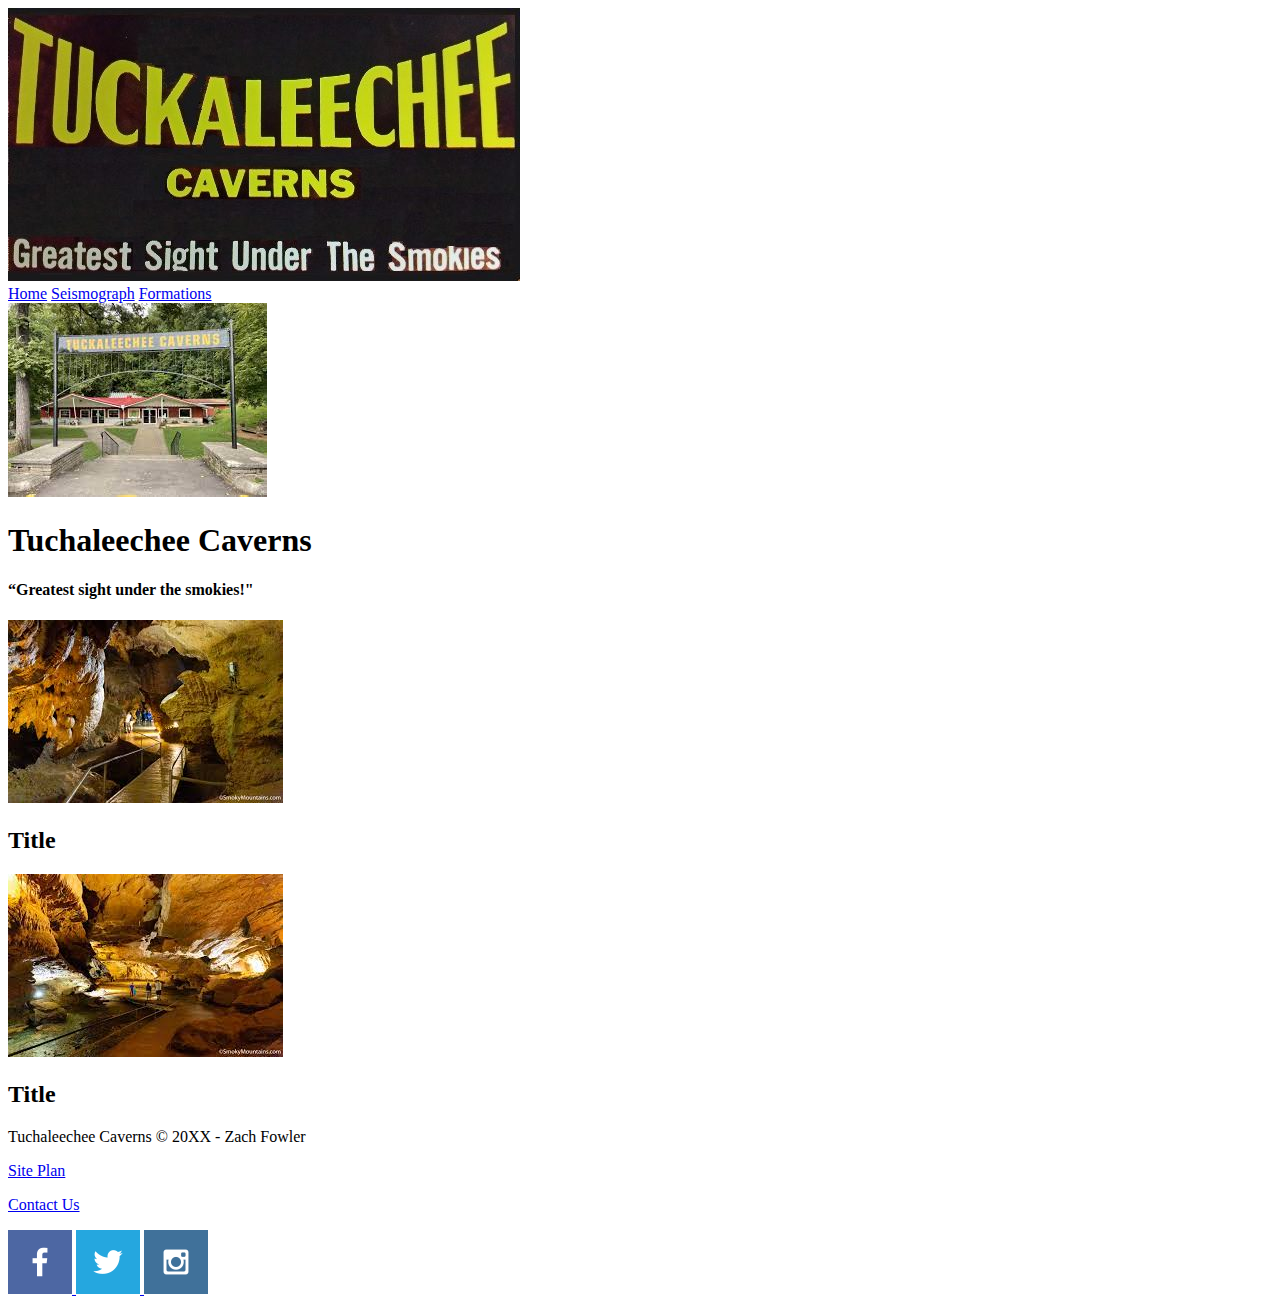
==== cavern/index.html @ be008423 "fixes and added files" ====
<!DOCTYPE html>
<html lang="en">
<head>
    <meta charset="UTF-8">
    <meta name="viewport" content="width=device-width, initial-scale=1.0">
    <link rel="stylesheet" href="styles/style.css">
    <title>Whitewater Rafting Vacations | Dry Oar | Home</title>
</head>
<body>
    <div id="content">
        <header>
            <a id="logo_link" href="index.html">
                <img class="logo" src="images/logo.jpg" alt="Cave Logo">
            </a>
            <nav>
                <a href="index.html">Home</a>
                <a href="seismograph.html">Seismograph</a>
                <a href="formations.html">Formations</a>
            </nav>
        </header>
        <div id="hero">
            <div id="hero-box">
                <img id="hero-img" src="images/front.jpg" alt="Cave Store Entrance">
            </div>
            <section id="hero-msg">
                <h1 class="home-title">Tuchaleechee Caverns</h1>
                <h4>“Greatest sight under the smokies!"</h4>
            </section>
        </div>
        <main class="home-grid">
            <section class="rivers-card">
                <img class="card-img" src="images/flowstone.jpg" alt="Picture taken in the cave">
                <h2>Title</h2>
            </section>
            <section class="camping-card">
                <img class="card-img" src="images/beach.jpg" alt="Picture taken in the cave">
                <h2>Title</h2>
            </section>
        </main>
    <footer>
        <p>Tuchaleechee Caverns &copy; 20XX -  Zach Fowler</p>
        <p><a href="site-plan.html">Site Plan</a></p>
        <p><a href="contactus.html">Contact Us</a></p>
        <div class="social">
            <a href="https://facebook.com" target="_blank">
                <img src="images/facebook.png" alt="fb icon">
            </a>
            <a href="https://twitter.com" target="_blank">
                <img src="images/twitter.png" alt="twitter icon">
            </a>
            <a href="https://instagram.com" target="_blank">
                <img src="images/instagram.png" alt="instagram icon">
            </a>
        </div>
    </footer>
    </div>
</body>
</html>
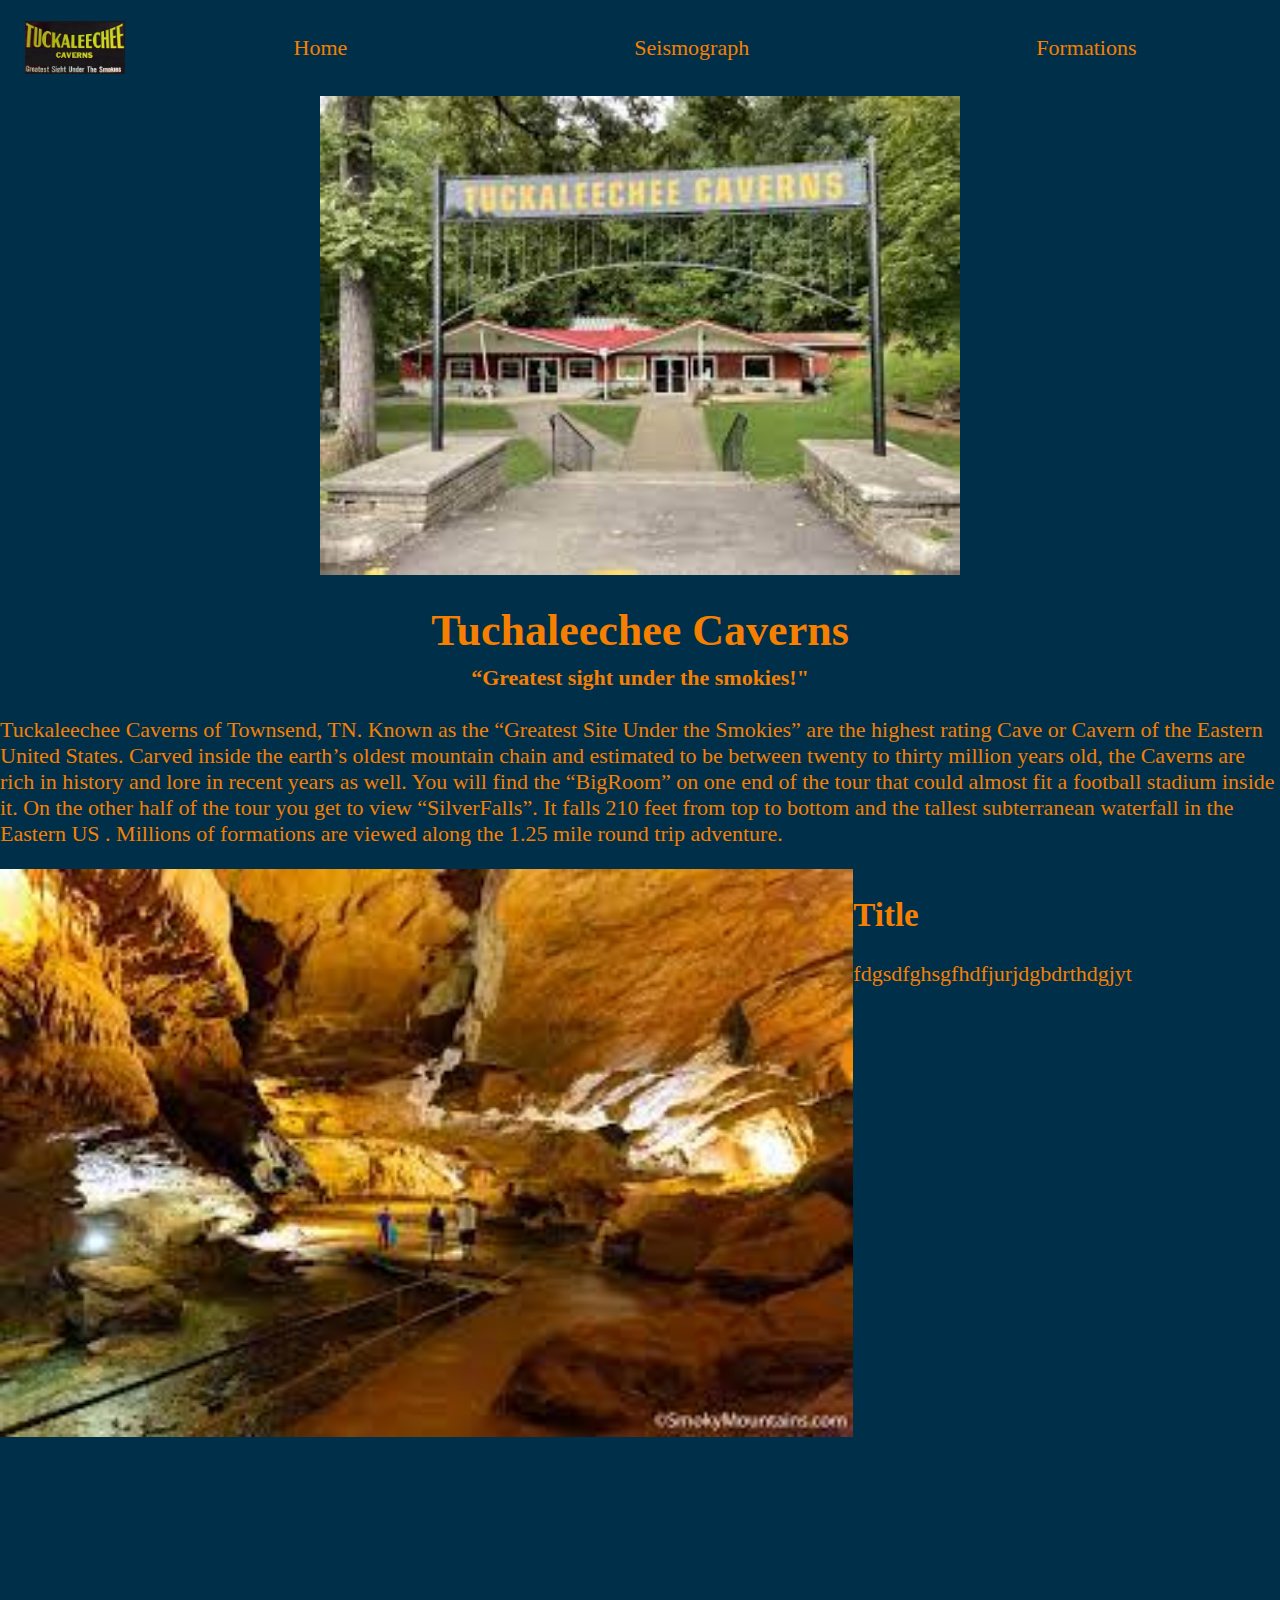
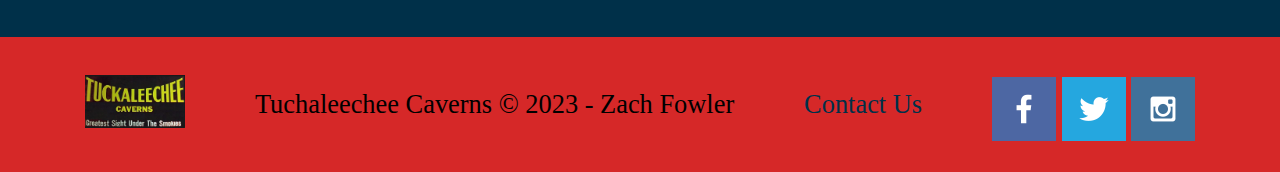
==== commit b1f46a90: "site work" ====
--- a/cavern/index.html
+++ b/cavern/index.html
@@ -24,22 +24,24 @@
             </div>
             <section id="hero-msg">
                 <h1 class="home-title">Tuchaleechee Caverns</h1>
-                <h4>“Greatest sight under the smokies!"</h4>
+                <h4 class="home-saying">“Greatest sight under the smokies!"</h4>
+                <p>Tuckaleechee Caverns of Townsend, TN. Known as the “Greatest Site Under the Smokies” are the highest rating Cave or Cavern of the Eastern United States. Carved inside the earth’s oldest mountain chain and estimated to be between twenty to thirty million years old, the Caverns are rich in history and lore in recent years as well. You will find the “BigRoom” on one end of the tour that could almost fit a football stadium inside it. On the other half of the tour you get to view “SilverFalls”. It falls 210 feet from top to bottom and the tallest subterranean waterfall in the Eastern US . Millions of formations are viewed along the 1.25 mile round trip adventure.</p>
             </section>
         </div>
         <main class="home-grid">
-            <section class="rivers-card">
-                <img class="card-img" src="images/flowstone.jpg" alt="Picture taken in the cave">
+            <!-- <section class="home-body"> -->
+                <img class="home-img" src="images/beach.jpg" alt="Picture taken in the cave">
+               <div class="home-msg"> 
                 <h2>Title</h2>
-            </section>
-            <section class="camping-card">
-                <img class="card-img" src="images/beach.jpg" alt="Picture taken in the cave">
-                <h2>Title</h2>
-            </section>
+                <p>fdgsdfghsgfhdfjurjdgbdrthdgjyt</p>
+               </div> 
+            <!-- </section> -->
         </main>
     <footer>
-        <p>Tuchaleechee Caverns &copy; 20XX -  Zach Fowler</p>
-        <p><a href="site-plan.html">Site Plan</a></p>
+        <a href="index.html">
+            <img class="logo" src="images/logo.jpg" alt="Cave Logo">
+        </a>
+        <p>Tuchaleechee Caverns &copy; 2023 -  Zach Fowler</p>
         <p><a href="contactus.html">Contact Us</a></p>
         <div class="social">
             <a href="https://facebook.com" target="_blank">
--- a/cavern/styles/style.css
+++ b/cavern/styles/style.css
@@ -0,0 +1,100 @@
+header {
+    background-color: #003049;
+    display: grid;
+    grid-template-columns: 150px auto;
+}
+nav{
+    display: flex;
+    justify-content: space-around;
+}
+nav a {
+    text-align: center;
+    color: #F77F00;
+    text-decoration: none;
+    padding: 35px;
+}
+nav a:hover {
+    background-color: #FCBF49;
+    color: #003049;
+}
+body {
+    background-color:  #003049 ; 
+    color: #F77F00;
+    font-family: 'Ubuntu', 'roboto', 'sans-serif';
+    font-size: 22px;
+    margin: 0;
+    padding: 0;
+}
+.logo{
+    width: 100px;
+}
+#logo_link{
+    padding-top: 5px;
+    padding-top: 5px;
+    justify-self: center;
+    align-self: center;
+}
+#hero-box{
+    display: grid;
+    grid-template-columns: 1fr 1fr 1fr 1fr;
+}
+#hero-img{
+    grid-column: 2/4;
+    width: 100%;
+}
+#hero-msg{
+    display: grid;
+    grid-template-columns: 1fr 1fr 1fr;
+    grid-template-rows: 60px 60px 1fr;
+}
+.home-title{
+    grid-column: 2/3;
+    grid-row: 1/2;
+    width: 100%;
+    text-align: center;
+}
+.home-saying{
+    grid-column: 2/3;
+    grid-row: 2/3;
+    text-align: center;
+}
+p{
+    grid-column: 1/5;
+    grid-row: 3/4;
+}
+.home-grid{
+    display: grid;
+    grid-template-columns: 1fr 1fr 1fr;
+}
+.home-img{
+    grid-column: 1/3;
+    width: 100%;
+}
+.home-msg{
+    grid-column: 3/4;
+}
+footer{
+    background-color: #D62828;
+    color: black;
+    padding: 25px 50px;
+    margin-top: 200px;
+    display: flex;
+    justify-content: space-around;
+    align-items: center;
+}
+footer a{
+    color: #003049;
+    text-decoration: none;
+}
+footer a:hover{
+    color: #003049;
+}
+footer p {
+    font-size: 1.2em;
+}
+footer p a:hover {
+    text-decoration: underline;
+}
+footer .social img{
+    padding-top: 15px;
+}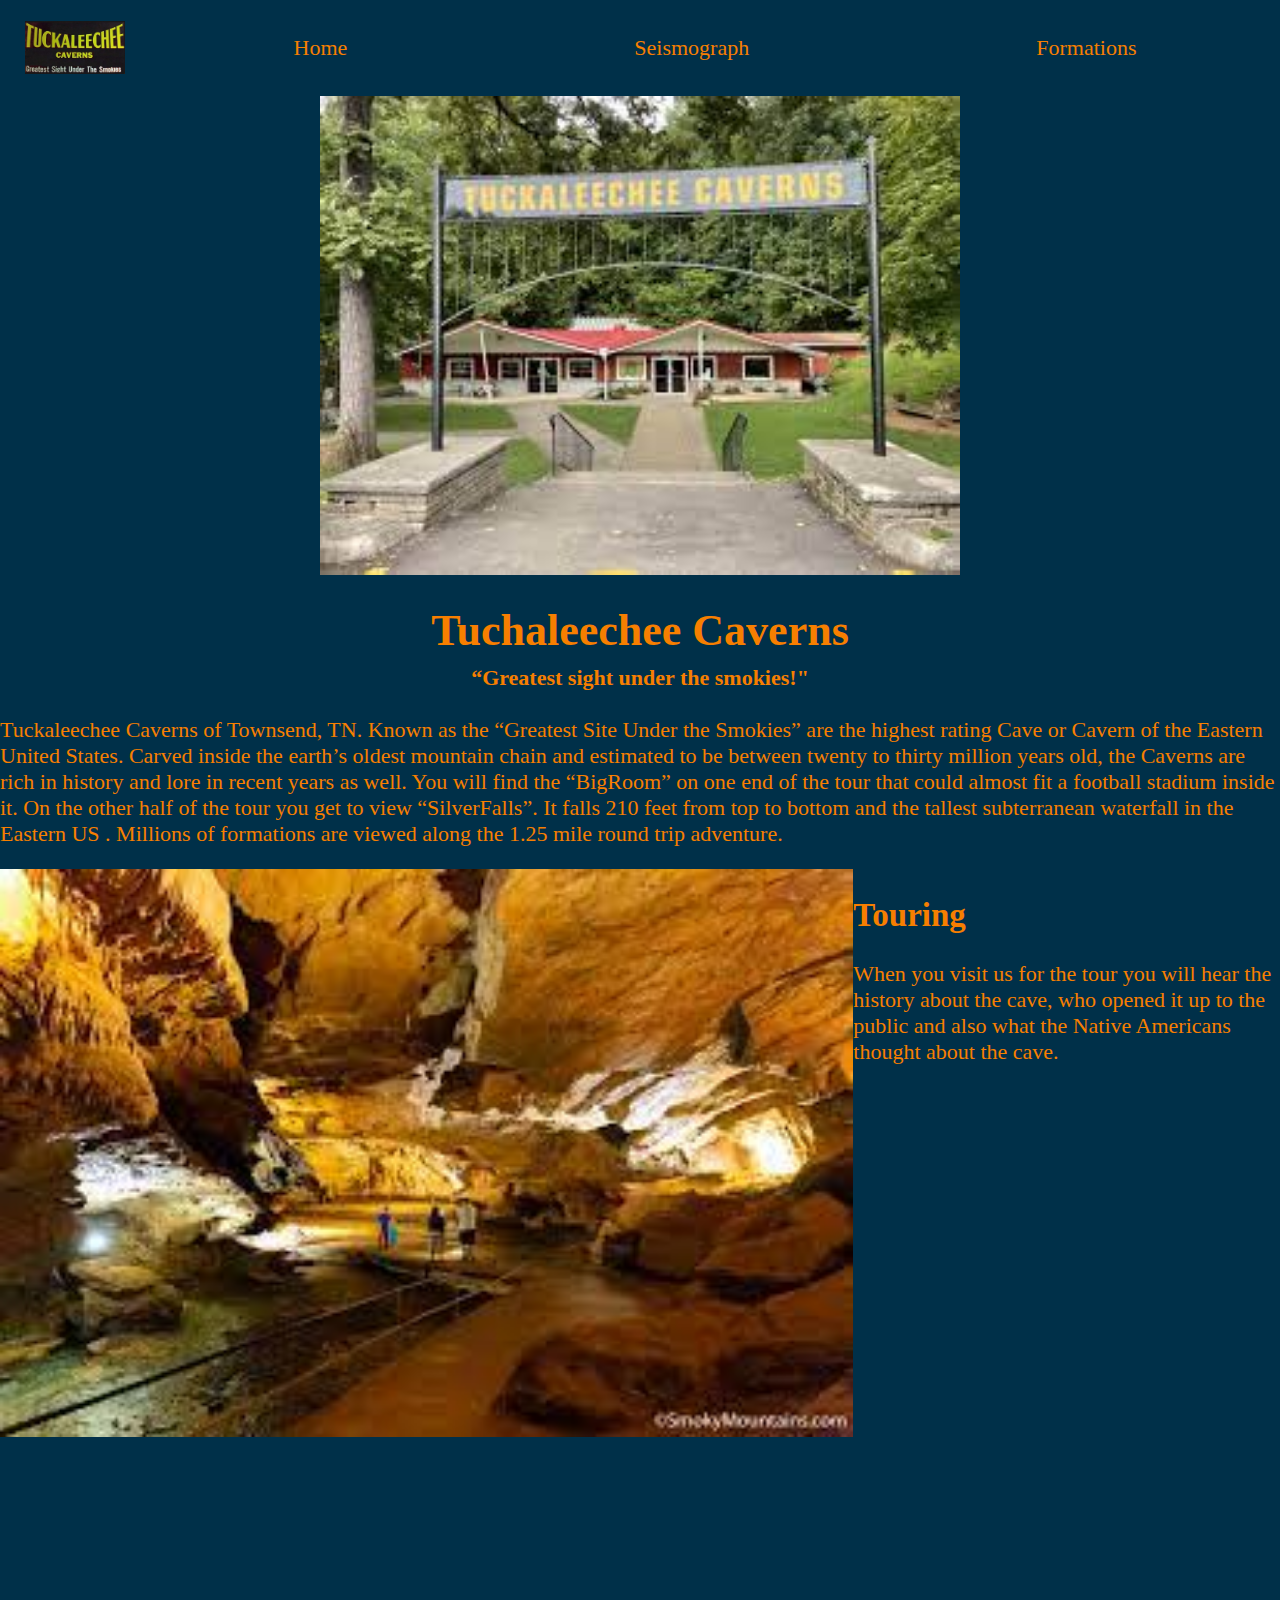
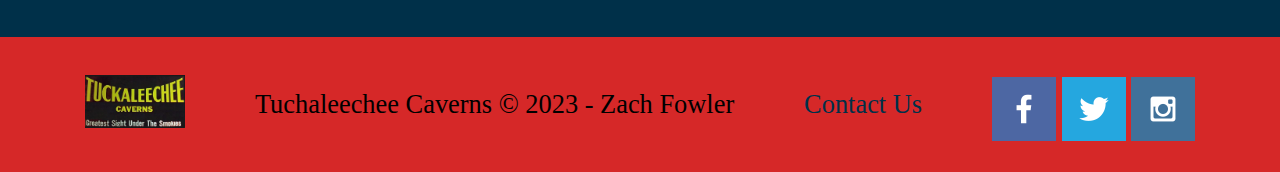
==== commit ab75d1b5: "html for pages" ====
--- a/cavern/index.html
+++ b/cavern/index.html
@@ -29,13 +29,11 @@
             </section>
         </div>
         <main class="home-grid">
-            <!-- <section class="home-body"> -->
                 <img class="home-img" src="images/beach.jpg" alt="Picture taken in the cave">
                <div class="home-msg"> 
-                <h2>Title</h2>
-                <p>fdgsdfghsgfhdfjurjdgbdrthdgjyt</p>
+                <h2>Touring</h2>
+                <p>When you visit us for the tour you will hear the history about the cave, who opened it up to the public and also what the Native Americans thought about the cave.</p>
                </div> 
-            <!-- </section> -->
         </main>
     <footer>
         <a href="index.html">
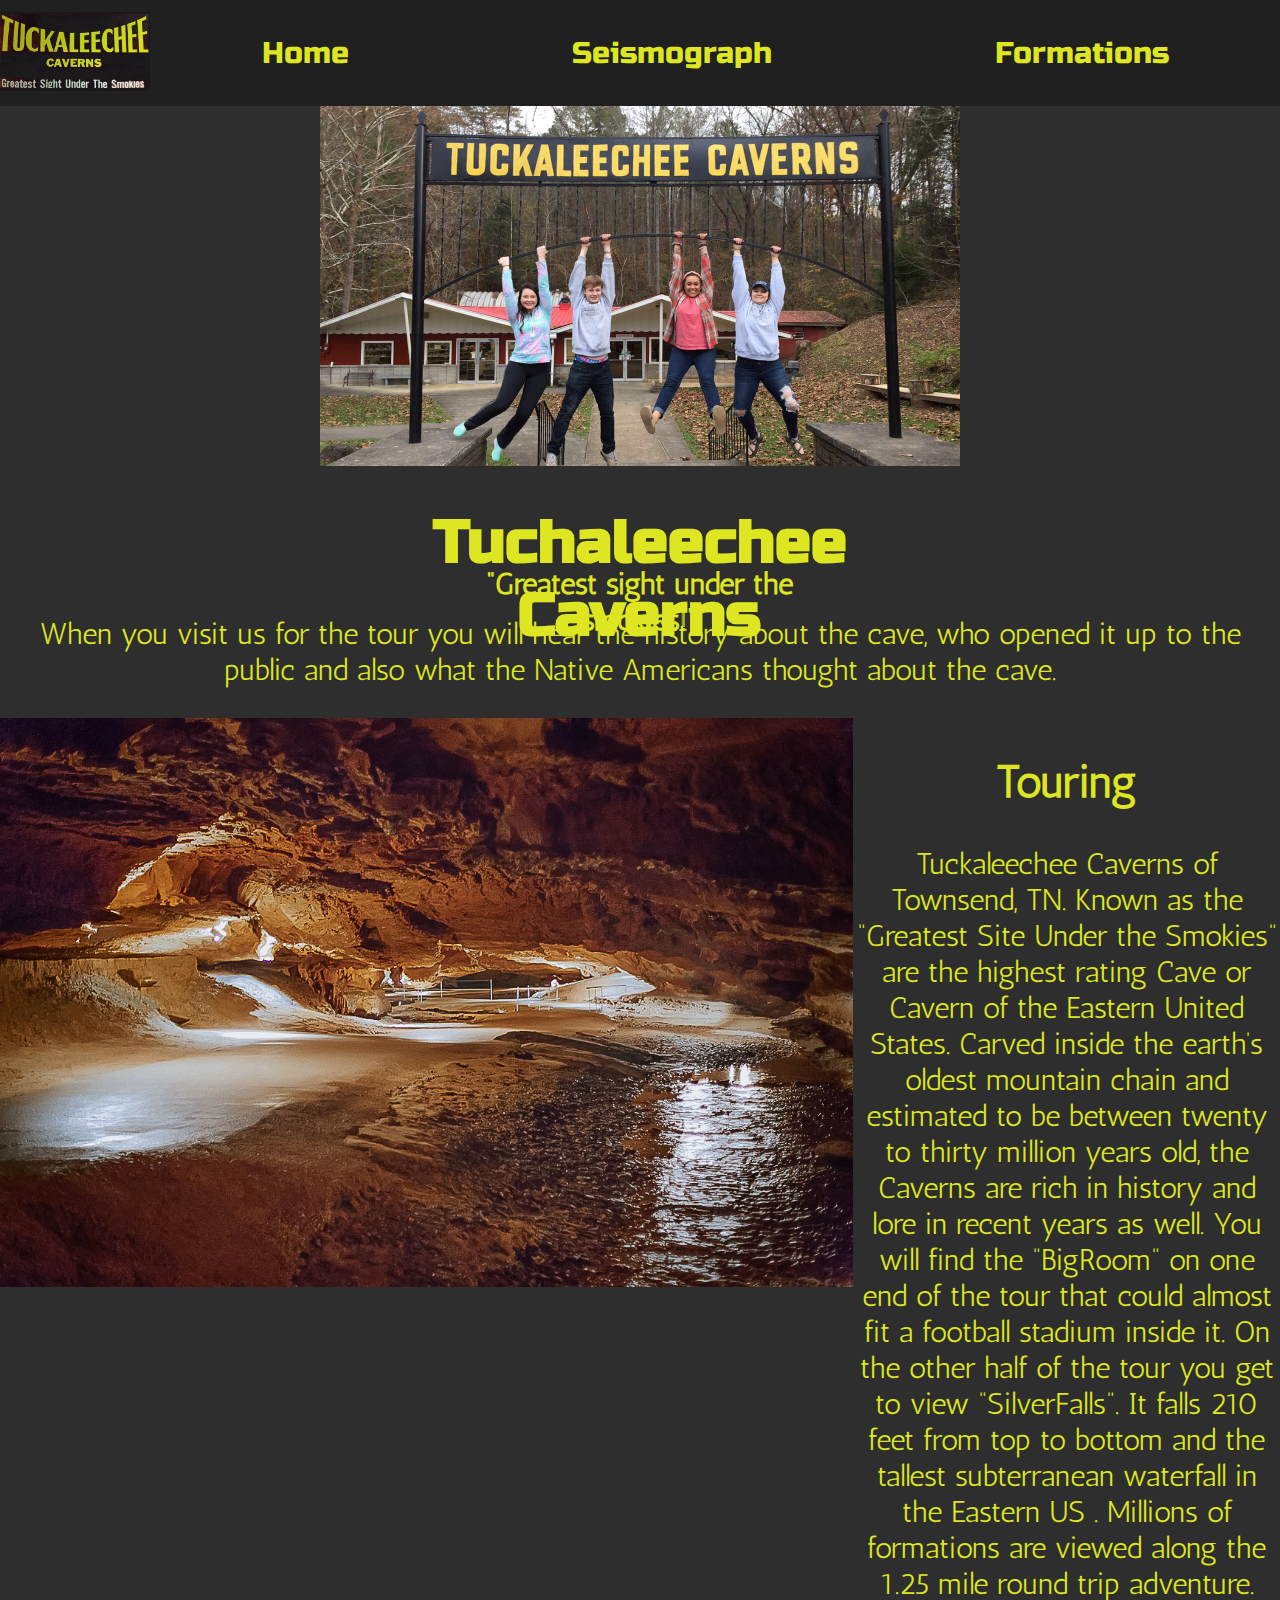
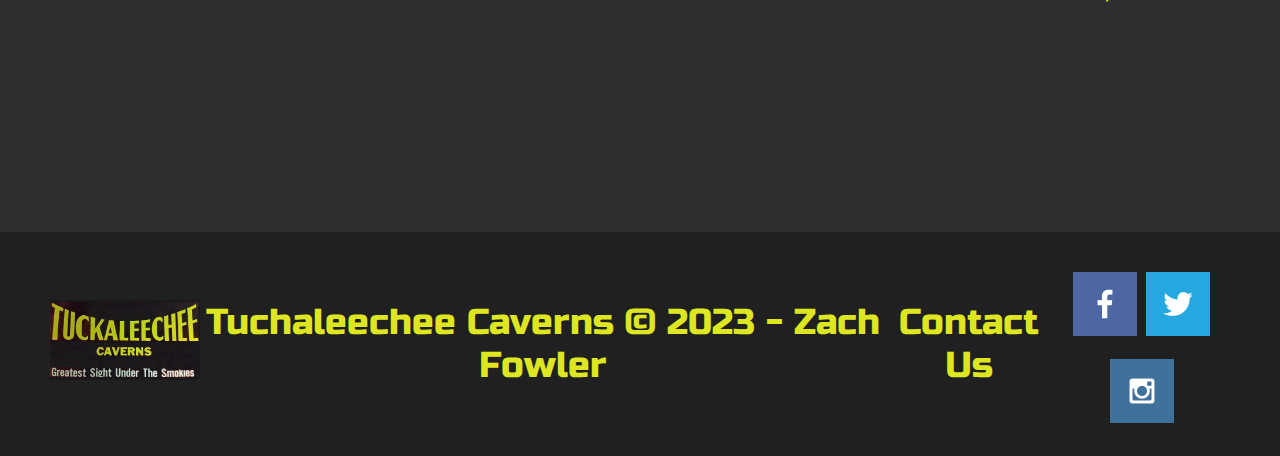
==== commit 4def26f2: "front page changes" ====
--- a/cavern/index.html
+++ b/cavern/index.html
@@ -20,19 +20,20 @@
         </header>
         <div id="hero">
             <div id="hero-box">
-                <img id="hero-img" src="images/front.jpg" alt="Cave Store Entrance">
+                <img id="hero-img" src="images/frontpeople.jpg" alt="Cave Store Entrance">
             </div>
             <section id="hero-msg">
                 <h1 class="home-title">Tuchaleechee Caverns</h1>
                 <h4 class="home-saying">“Greatest sight under the smokies!"</h4>
-                <p>Tuckaleechee Caverns of Townsend, TN. Known as the “Greatest Site Under the Smokies” are the highest rating Cave or Cavern of the Eastern United States. Carved inside the earth’s oldest mountain chain and estimated to be between twenty to thirty million years old, the Caverns are rich in history and lore in recent years as well. You will find the “BigRoom” on one end of the tour that could almost fit a football stadium inside it. On the other half of the tour you get to view “SilverFalls”. It falls 210 feet from top to bottom and the tallest subterranean waterfall in the Eastern US . Millions of formations are viewed along the 1.25 mile round trip adventure.</p>
+                <p>When you visit us for the tour you will hear the history about the cave, who opened it up to the public and also what the Native Americans thought about the cave.</p>
             </section>
         </div>
         <main class="home-grid">
-                <img class="home-img" src="images/beach.jpg" alt="Picture taken in the cave">
+                <img class="home-img" src="images/wishingwell.jpg" alt="Picture taken in the cave">
                <div class="home-msg"> 
                 <h2>Touring</h2>
-                <p>When you visit us for the tour you will hear the history about the cave, who opened it up to the public and also what the Native Americans thought about the cave.</p>
+                <p>Tuckaleechee Caverns of Townsend, TN. Known as the “Greatest Site Under the Smokies” are the highest rating Cave or Cavern of the Eastern United States. Carved inside the earth’s oldest mountain chain and estimated to be between twenty to thirty million years old, the Caverns are rich in history and lore in recent years as well. You will find the “BigRoom” on one end of the tour that could almost fit a football stadium inside it. On the other half of the tour you get to view “SilverFalls”. It falls 210 feet from top to bottom and the tallest subterranean waterfall in the Eastern US . Millions of formations are viewed along the 1.25 mile round trip adventure.</p>
+
                </div> 
         </main>
     <footer>
--- a/cavern/styles/style.css
+++ b/cavern/styles/style.css
@@ -1,7 +1,14 @@
+@import url('https://fonts.googleapis.com/css2?family=Antic&family=Russo+One&display=swap');
+#content {
+    max-width: 1600px;
+    margin: 0 auto;
+    text-align: center;
+}
 header {
-    background-color: #003049;
+    background-color: #202020;
     display: grid;
     grid-template-columns: 150px auto;
+    font-family: 'russo one';
 }
 nav{
     display: flex;
@@ -9,24 +16,24 @@
 }
 nav a {
     text-align: center;
-    color: #F77F00;
+    color: #DDE620;
     text-decoration: none;
     padding: 35px;
 }
 nav a:hover {
-    background-color: #FCBF49;
-    color: #003049;
+    background-color: #2E2E2E;
+    color: #ffffff;
 }
 body {
-    background-color:  #003049 ; 
-    color: #F77F00;
-    font-family: 'Ubuntu', 'roboto', 'sans-serif';
-    font-size: 22px;
+    background-color:  #2E2E2E ; 
+    color: #DDE620;
+    font-family: 'antic', 'roboto', 'sans-serif';
+    font-size: 30px;
     margin: 0;
     padding: 0;
 }
 .logo{
-    width: 100px;
+    width: 150px;
 }
 #logo_link{
     padding-top: 5px;
@@ -52,6 +59,7 @@
     grid-row: 1/2;
     width: 100%;
     text-align: center;
+    font-family: 'russo one';
 }
 .home-saying{
     grid-column: 2/3;
@@ -74,20 +82,21 @@
     grid-column: 3/4;
 }
 footer{
-    background-color: #D62828;
-    color: black;
+    background-color: #202020;
+    color: #DDE620;
     padding: 25px 50px;
     margin-top: 200px;
     display: flex;
     justify-content: space-around;
     align-items: center;
+    font-family: 'russo one';
 }
 footer a{
-    color: #003049;
+    color: #DDE620;
     text-decoration: none;
 }
 footer a:hover{
-    color: #003049;
+    color: #ffffff;
 }
 footer p {
     font-size: 1.2em;
